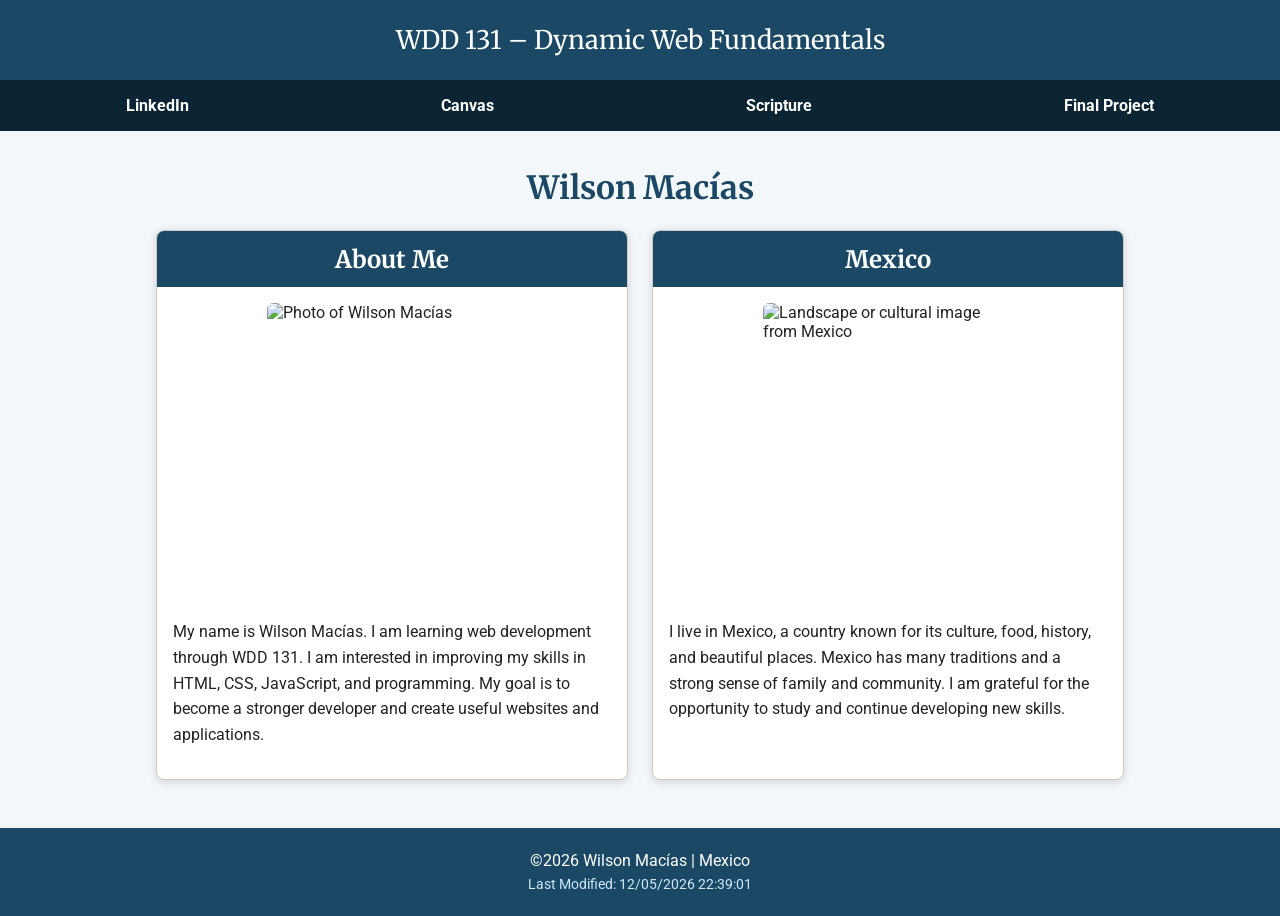
==== index.html @ 1f798200 "first proyect" ====
<!doctype html>
<html lang="en">
  <head>
    <meta charset="UTF-8" />
    <meta name="viewport" content="width=device-width, initial-scale=1.0" />
    <title>WDD 131 – Dynamic Web Fundamentals – Wilson Macías</title>
    <meta
      name="description"
      content="WDD 131 – Dynamic Web Fundamentals home page for Wilson Macías. This page includes course links, personal information, and dynamic JavaScript dates."
    />
    <meta name="author" content="Wilson Macías" />
    <link rel="preconnect" href="https://fonts.googleapis.com" />
    <link rel="preconnect" href="https://fonts.gstatic.com" crossorigin />
    <link
      href="https://fonts.googleapis.com/css2?family=Roboto:wght@400;700&family=Merriweather:wght@700&display=swap"
      rel="stylesheet"
    />
    <link rel="stylesheet" href="styles/base.css" />
    <script src="scripts/getdates.js" defer></script>
  </head>
  <body>
    <header>
      <span id="course-title">WDD 131 – Dynamic Web Fundamentals</span>

      <nav>
        <a href="https://www.linkedin.com/in/wilson-macias/" target="_blank"
          >LinkedIn</a
        >
        <a href="https://byupw.instructure.com/" target="_blank">Canvas</a>
        <a
          href="https://www.churchofjesuschrist.org/study/scriptures/bofm/1-ne/3?lang=eng&id=p7#p7"
          target="_blank"
          >Scripture</a
        >
        <a href="#">Final Project</a>
      </nav>
    </header>

    <main>
      <h1>Wilson Macías</h1>

      <div class="card-grid">
        <section class="card">
          <h2>About Me</h2>
          <div class="card-content">
            <img
              src="images/profile.webp"
              alt="Photo of Wilson Macías"
              width="250"
              height="300"
            />
            <p>
              My name is Wilson Macías. I am learning web development through
              WDD 131. I am interested in improving my skills in HTML, CSS,
              JavaScript, and programming. My goal is to become a stronger
              developer and create useful websites and applications.
            </p>
          </div>
        </section>

        <section class="card">
          <h2>Mexico</h2>
          <div class="card-content">
            <img
              src="images/mexico.webp"
              alt="Landscape or cultural image from Mexico"
              width="250"
              height="300"
            />
            <p>
              I live in Mexico, a country known for its culture, food, history,
              and beautiful places. Mexico has many traditions and a strong
              sense of family and community. I am grateful for the opportunity
              to study and continue developing new skills.
            </p>
          </div>
        </section>
      </div>
    </main>

    <footer>
      <p>&copy;<span id="currentyear"></span> Wilson Macías | Mexico</p>
      <p id="lastModified"></p>
    </footer>
  </body>
</html>
---- styles/base.css ----
:root {
  --primary-color: #1b4965;
  --secondary-color: #62b6cb;
  --accent-color: #cae9ff;
  --background-color: #f4f7f9;
  --text-color: #222222;
  --card-color: #ffffff;
  --heading-font: "Merriweather", serif;
  --body-font: "Roboto", Arial, sans-serif;
}

* {
  box-sizing: border-box;
}

body {
  margin: 0;
  font-family: var(--body-font);
  background-color: var(--background-color);
  color: var(--text-color);
}

header {
  background-color: var(--primary-color);
  color: white;
}

#course-title {
  display: block;
  text-align: center;
  font-family: var(--heading-font);
  font-size: 1.6rem;
  padding: 1.5rem;
}

nav {
  display: flex;
  justify-content: center;
  background-color: #0b2535;
}

nav a {
  color: white;
  text-decoration: none;
  padding: 1rem;
  flex: 1 1 auto;
  text-align: center;
  font-weight: 700;
}

nav a:hover {
  background-color: var(--secondary-color);
  color: #000000;
}

main {
  max-width: 1000px;
  margin: 0 auto;
  padding: 1rem;
}

h1 {
  text-align: center;
  font-family: var(--heading-font);
  color: var(--primary-color);
}

.card-grid {
  display: grid;
  grid-template-columns: 1fr 1fr;
  gap: 1.5rem;
}

.card {
  background-color: var(--card-color);
  border: 1px solid #cccccc;
  border-radius: 8px;
  overflow: hidden;
  box-shadow: 0 2px 8px rgb(0 0 0 / 15%);
}

.card h2 {
  margin: 0;
  padding: 0.8rem;
  background-color: var(--primary-color);
  color: white;
  text-align: center;
  font-family: var(--heading-font);
}

.card-content {
  padding: 1rem;
}

.card img {
  display: block;
  max-width: 100%;
  height: auto;
  margin: 0 auto 1rem;
  border-radius: 6px;
}

.card p {
  line-height: 1.6;
}

footer {
  background-color: var(--primary-color);
  color: white;
  text-align: center;
  padding: 1rem;
  margin-top: 2rem;
}

footer p {
  margin: 0.4rem;
}

#lastModified {
  color: var(--accent-color);
  font-size: 0.9rem;
}

@media screen and (max-width: 700px) {
  nav {
    flex-direction: column;
  }

  .card-grid {
    grid-template-columns: 1fr;
  }
}
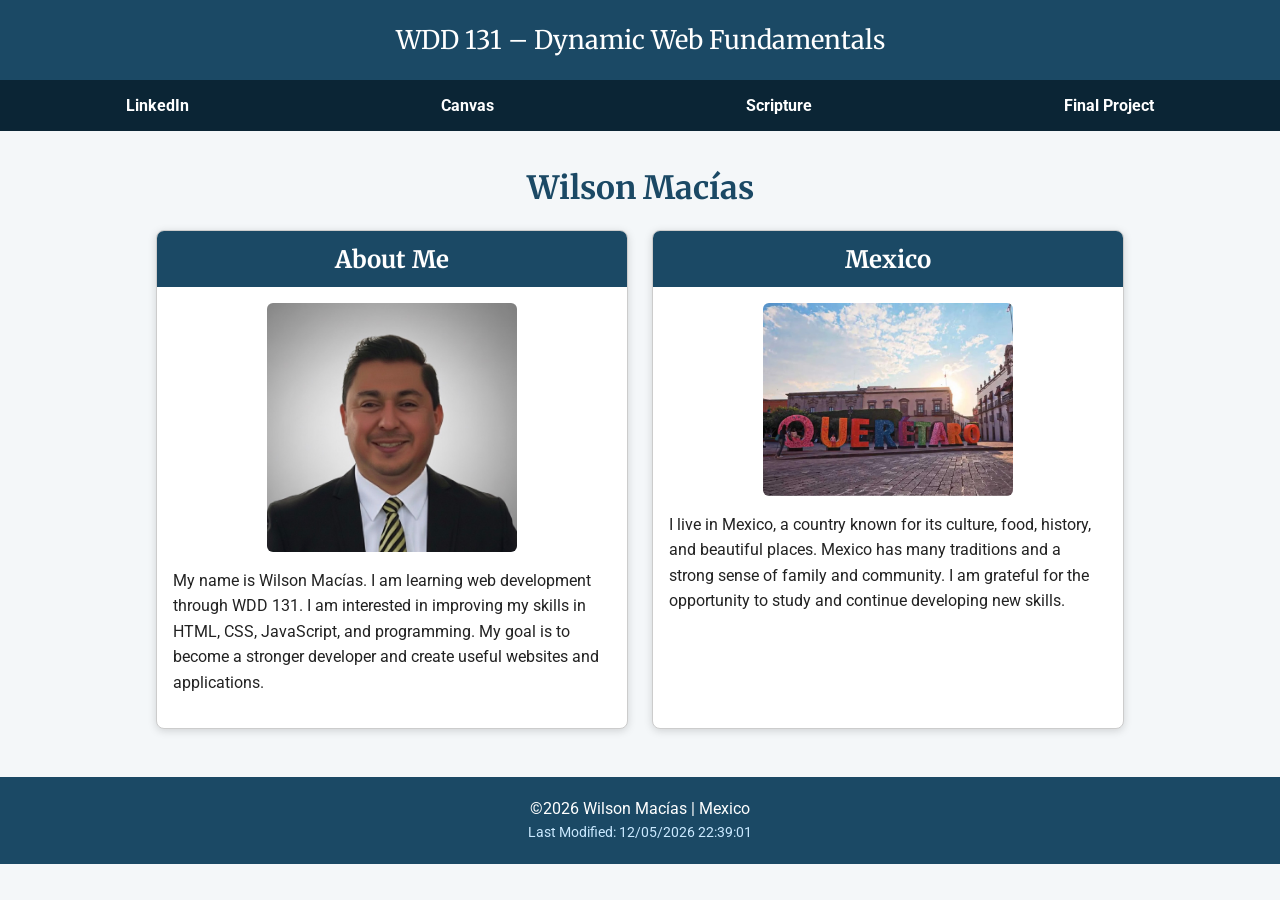
==== commit 1cb35913: "update images" ====
--- a/index.html
+++ b/index.html
@@ -44,7 +44,7 @@
           <h2>About Me</h2>
           <div class="card-content">
             <img
-              src="images/profile.webp"
+              src="images/profile.jpg"
               alt="Photo of Wilson Macías"
               width="250"
               height="300"
@@ -62,7 +62,7 @@
           <h2>Mexico</h2>
           <div class="card-content">
             <img
-              src="images/mexico.webp"
+              src="images/mexico.jpg"
               alt="Landscape or cultural image from Mexico"
               width="250"
               height="300"
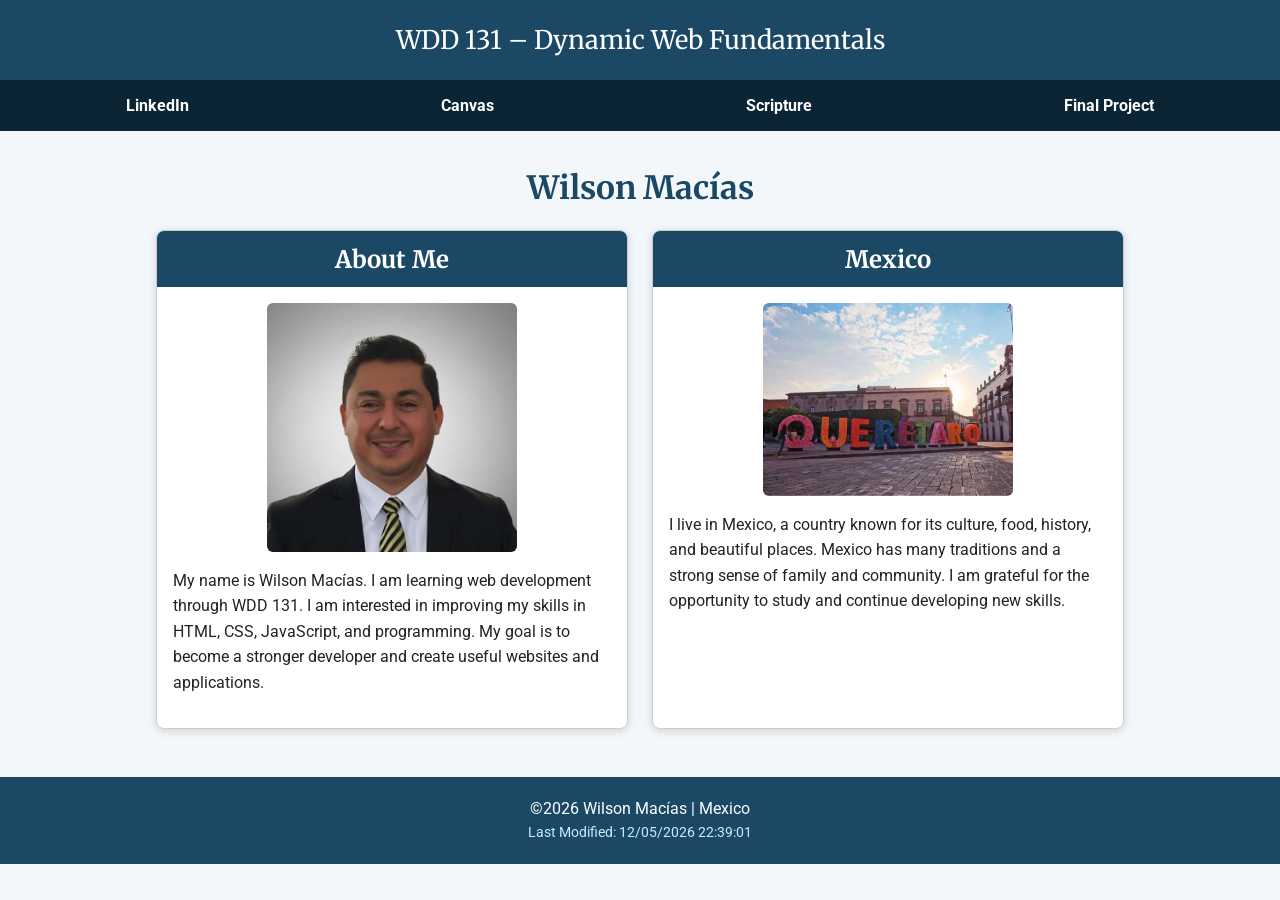
==== commit 974dafa5: "update images to webp" ====
--- a/index.html
+++ b/index.html
@@ -44,7 +44,7 @@
           <h2>About Me</h2>
           <div class="card-content">
             <img
-              src="images/profile.jpg"
+              src="images/profile.webp"
               alt="Photo of Wilson Macías"
               width="250"
               height="300"
@@ -62,7 +62,7 @@
           <h2>Mexico</h2>
           <div class="card-content">
             <img
-              src="images/mexico.jpg"
+              src="images/mexico.webp"
               alt="Landscape or cultural image from Mexico"
               width="250"
               height="300"
